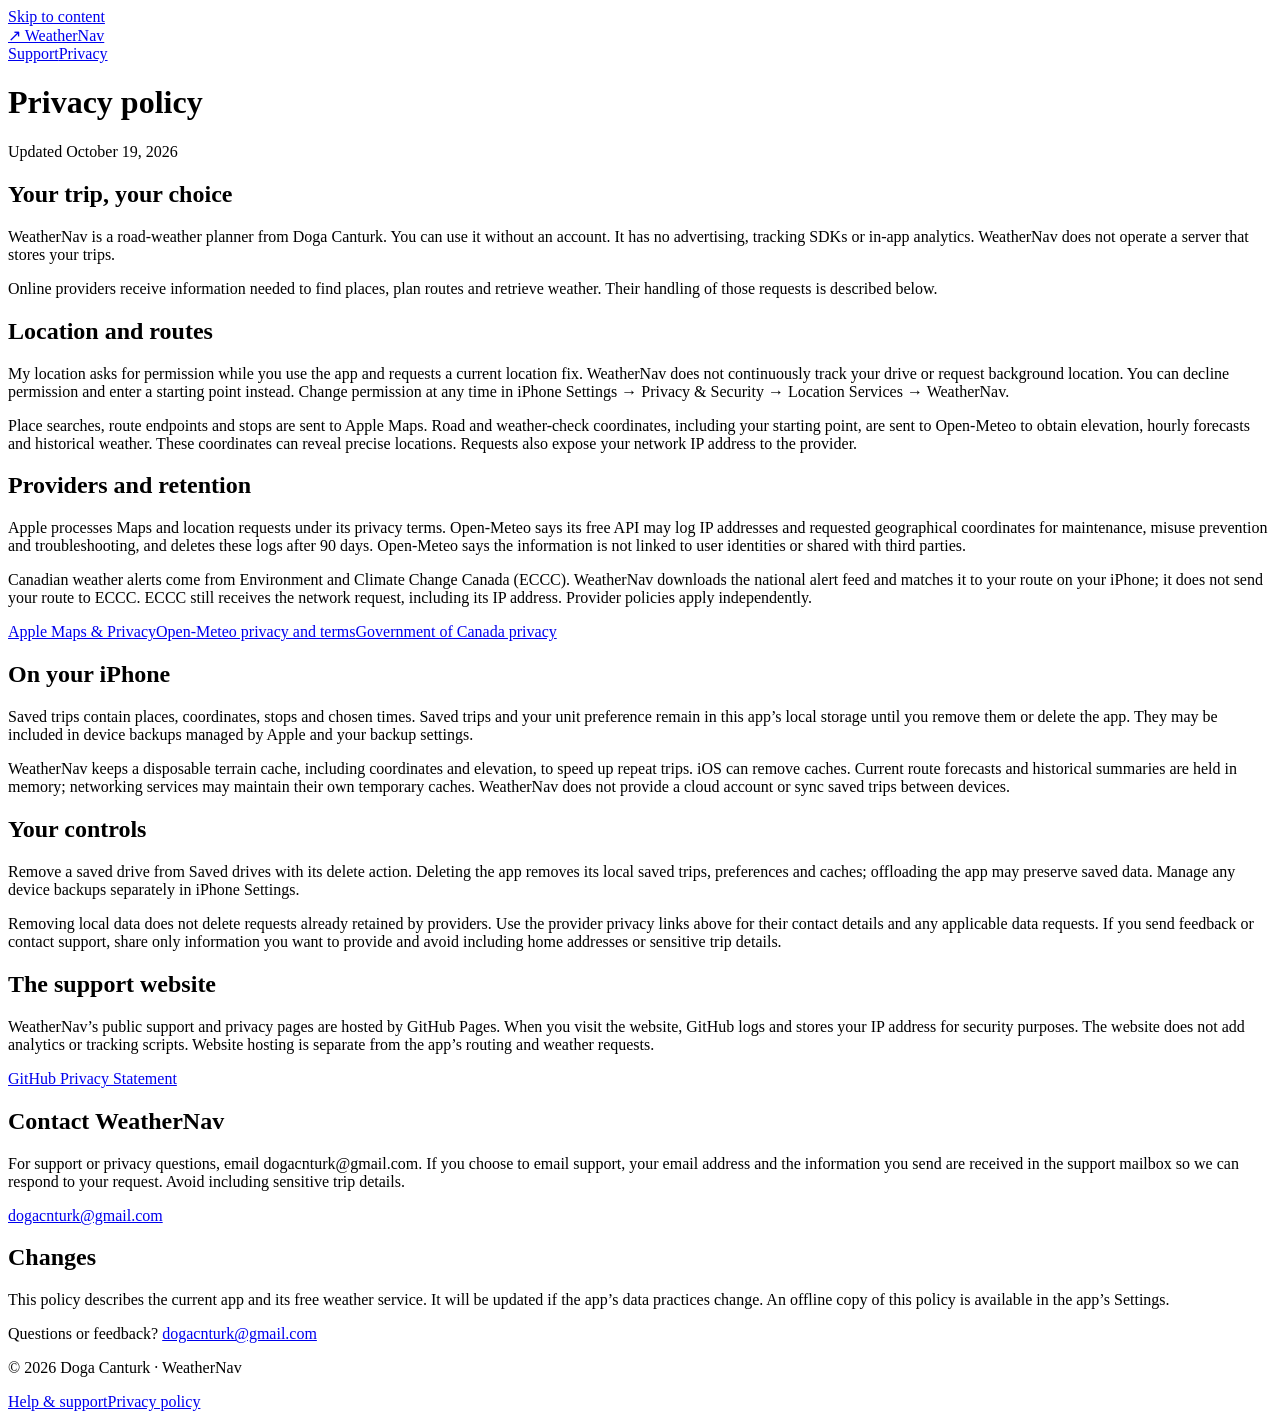
==== privacy/index.html @ 46e0f302 "Publish WeatherNav support and privacy pages" ====
<!doctype html>
<html lang="en-CA"><head><meta charset="utf-8"><meta name="viewport" content="width=device-width,initial-scale=1"><meta name="description" content="WeatherNav privacy policy."><meta name="robots" content="index, follow"><title>Privacy policy · WeatherNav</title><link rel="canonical" href="https://dgcntrk.github.io/weathernav/privacy/"><link rel="stylesheet" href="/weathernav/style.css"></head><body><a class="skip" href="#main">Skip to content</a><header><a class="brand" href="/weathernav/"><span class="mark" aria-hidden="true">↗</span> WeatherNav</a><nav aria-label="Main"><a href="/weathernav/support/">Support</a><a href="/weathernav/privacy/">Privacy</a></nav></header><main id="main"><h1>Privacy policy</h1><p class="meta">Updated October 19, 2026</p><section><h2>Your trip, your choice</h2><p>WeatherNav is a road-weather planner from Doga Canturk. You can use it without an account. It has no advertising, tracking SDKs or in-app analytics. WeatherNav does not operate a server that stores your trips.</p><p>Online providers receive information needed to find places, plan routes and retrieve weather. Their handling of those requests is described below.</p></section><section><h2>Location and routes</h2><p>My location asks for permission while you use the app and requests a current location fix. WeatherNav does not continuously track your drive or request background location. You can decline permission and enter a starting point instead. Change permission at any time in iPhone Settings → Privacy &amp; Security → Location Services → WeatherNav.</p><p>Place searches, route endpoints and stops are sent to Apple Maps. Road and weather-check coordinates, including your starting point, are sent to Open-Meteo to obtain elevation, hourly forecasts and historical weather. These coordinates can reveal precise locations. Requests also expose your network IP address to the provider.</p></section><section><h2>Providers and retention</h2><p>Apple processes Maps and location requests under its privacy terms. Open-Meteo says its free API may log IP addresses and requested geographical coordinates for maintenance, misuse prevention and troubleshooting, and deletes these logs after 90 days. Open-Meteo says the information is not linked to user identities or shared with third parties.</p><p>Canadian weather alerts come from Environment and Climate Change Canada (ECCC). WeatherNav downloads the national alert feed and matches it to your route on your iPhone; it does not send your route to ECCC. ECCC still receives the network request, including its IP address. Provider policies apply independently.</p><div class="links"><a href="https://www.apple.com/legal/privacy/data/en/apple-maps/">Apple Maps &amp; Privacy</a><a href="https://open-meteo.com/en/terms">Open-Meteo privacy and terms</a><a href="https://www.canada.ca/en/transparency/privacy.html">Government of Canada privacy</a></div></section><section><h2>On your iPhone</h2><p>Saved trips contain places, coordinates, stops and chosen times. Saved trips and your unit preference remain in this app’s local storage until you remove them or delete the app. They may be included in device backups managed by Apple and your backup settings.</p><p>WeatherNav keeps a disposable terrain cache, including coordinates and elevation, to speed up repeat trips. iOS can remove caches. Current route forecasts and historical summaries are held in memory; networking services may maintain their own temporary caches. WeatherNav does not provide a cloud account or sync saved trips between devices.</p></section><section><h2>Your controls</h2><p>Remove a saved drive from Saved drives with its delete action. Deleting the app removes its local saved trips, preferences and caches; offloading the app may preserve saved data. Manage any device backups separately in iPhone Settings.</p><p>Removing local data does not delete requests already retained by providers. Use the provider privacy links above for their contact details and any applicable data requests. If you send feedback or contact support, share only information you want to provide and avoid including home addresses or sensitive trip details.</p></section><section><h2>The support website</h2><p>WeatherNav’s public support and privacy pages are hosted by GitHub Pages. When you visit the website, GitHub logs and stores your IP address for security purposes. The website does not add analytics or tracking scripts. Website hosting is separate from the app’s routing and weather requests.</p><div class="links"><a href="https://docs.github.com/en/site-policy/privacy-policies/github-general-privacy-statement">GitHub Privacy Statement</a></div></section><section><h2>Contact WeatherNav</h2><p>For support or privacy questions, email dogacnturk@gmail.com. If you choose to email support, your email address and the information you send are received in the support mailbox so we can respond to your request. Avoid including sensitive trip details.</p><div class="links"><a href="mailto:dogacnturk@gmail.com">dogacnturk@gmail.com</a></div></section><section><h2>Changes</h2><p>This policy describes the current app and its free weather service. It will be updated if the app’s data practices change. An offline copy of this policy is available in the app’s Settings.</p></section></main><footer><p>Questions or feedback? <a href="mailto:dogacnturk@gmail.com">dogacnturk@gmail.com</a></p><p>© 2026 Doga Canturk · WeatherNav</p><nav aria-label="Footer"><a href="/weathernav/support/">Help &amp; support</a><a href="/weathernav/privacy/">Privacy policy</a></nav></footer></body></html>
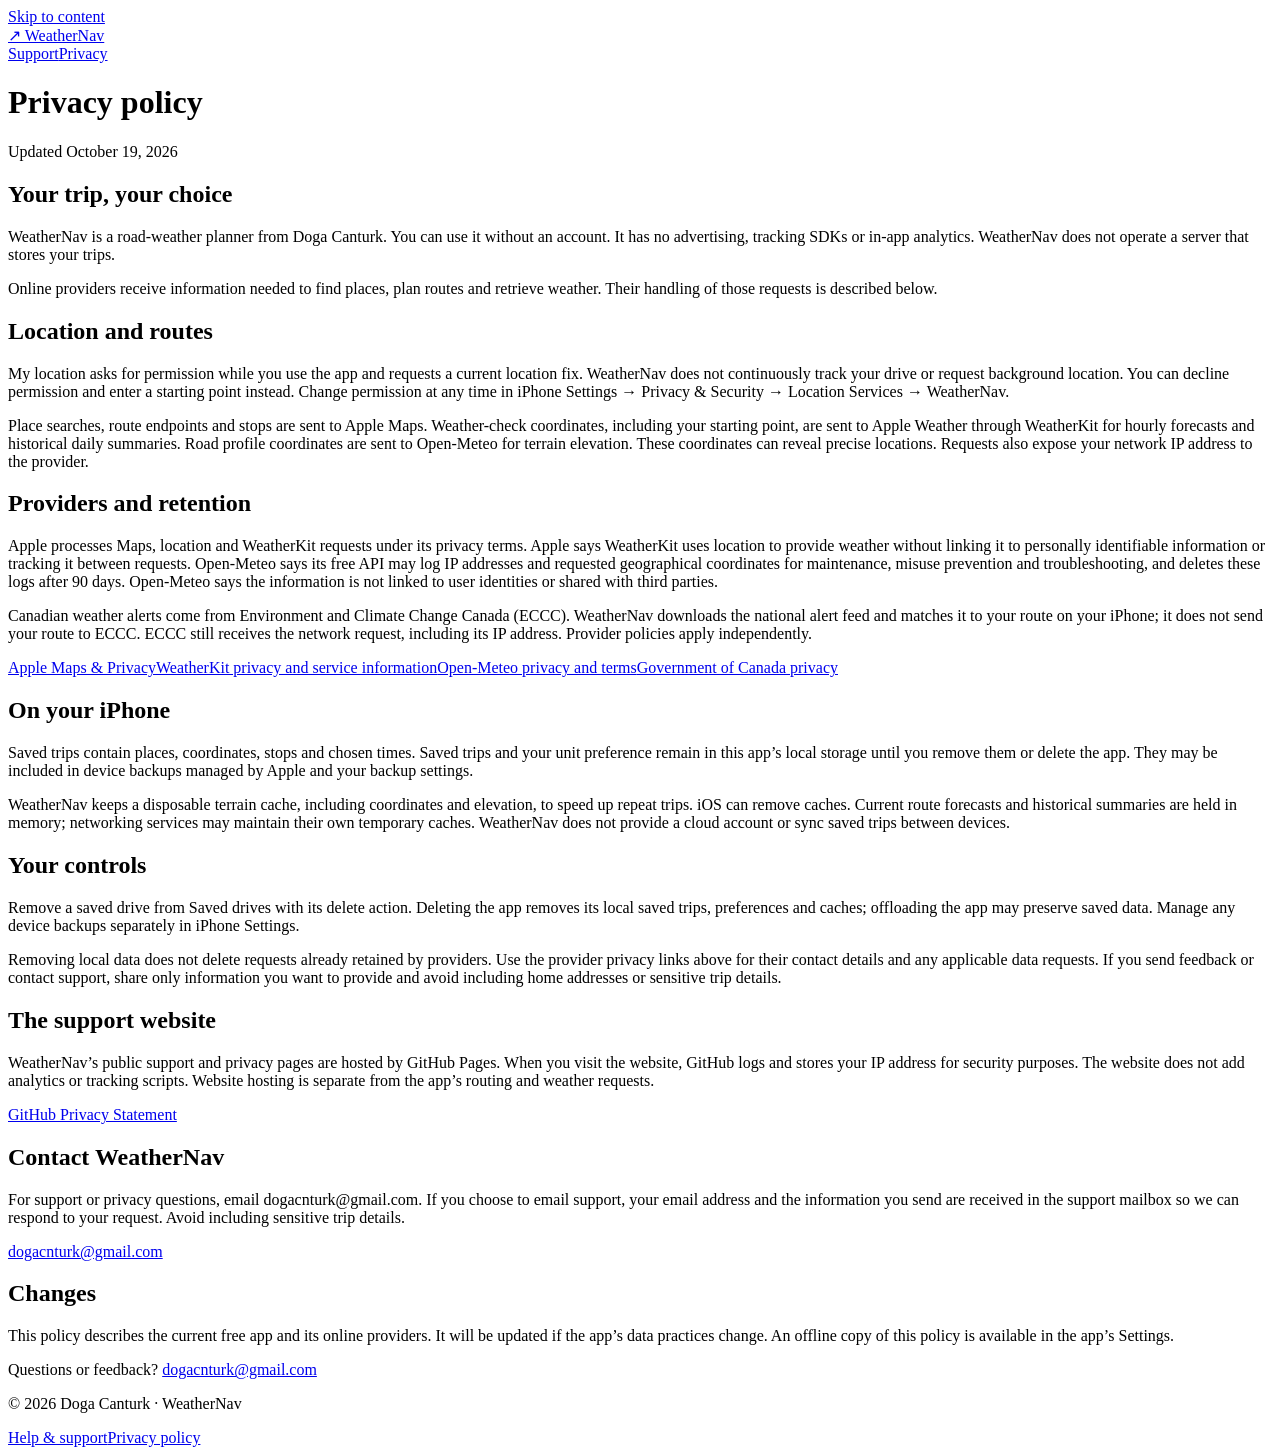
==== commit 4c6ec15f: "Update privacy and help for Apple Weather forecasts" ====
--- a/privacy/index.html
+++ b/privacy/index.html
@@ -1,2 +1,2 @@
 <!doctype html>
-<html lang="en-CA"><head><meta charset="utf-8"><meta name="viewport" content="width=device-width,initial-scale=1"><meta name="description" content="WeatherNav privacy policy."><meta name="robots" content="index, follow"><title>Privacy policy · WeatherNav</title><link rel="canonical" href="https://dgcntrk.github.io/weathernav/privacy/"><link rel="stylesheet" href="/weathernav/style.css"></head><body><a class="skip" href="#main">Skip to content</a><header><a class="brand" href="/weathernav/"><span class="mark" aria-hidden="true">↗</span> WeatherNav</a><nav aria-label="Main"><a href="/weathernav/support/">Support</a><a href="/weathernav/privacy/">Privacy</a></nav></header><main id="main"><h1>Privacy policy</h1><p class="meta">Updated October 19, 2026</p><section><h2>Your trip, your choice</h2><p>WeatherNav is a road-weather planner from Doga Canturk. You can use it without an account. It has no advertising, tracking SDKs or in-app analytics. WeatherNav does not operate a server that stores your trips.</p><p>Online providers receive information needed to find places, plan routes and retrieve weather. Their handling of those requests is described below.</p></section><section><h2>Location and routes</h2><p>My location asks for permission while you use the app and requests a current location fix. WeatherNav does not continuously track your drive or request background location. You can decline permission and enter a starting point instead. Change permission at any time in iPhone Settings → Privacy &amp; Security → Location Services → WeatherNav.</p><p>Place searches, route endpoints and stops are sent to Apple Maps. Road and weather-check coordinates, including your starting point, are sent to Open-Meteo to obtain elevation, hourly forecasts and historical weather. These coordinates can reveal precise locations. Requests also expose your network IP address to the provider.</p></section><section><h2>Providers and retention</h2><p>Apple processes Maps and location requests under its privacy terms. Open-Meteo says its free API may log IP addresses and requested geographical coordinates for maintenance, misuse prevention and troubleshooting, and deletes these logs after 90 days. Open-Meteo says the information is not linked to user identities or shared with third parties.</p><p>Canadian weather alerts come from Environment and Climate Change Canada (ECCC). WeatherNav downloads the national alert feed and matches it to your route on your iPhone; it does not send your route to ECCC. ECCC still receives the network request, including its IP address. Provider policies apply independently.</p><div class="links"><a href="https://www.apple.com/legal/privacy/data/en/apple-maps/">Apple Maps &amp; Privacy</a><a href="https://open-meteo.com/en/terms">Open-Meteo privacy and terms</a><a href="https://www.canada.ca/en/transparency/privacy.html">Government of Canada privacy</a></div></section><section><h2>On your iPhone</h2><p>Saved trips contain places, coordinates, stops and chosen times. Saved trips and your unit preference remain in this app’s local storage until you remove them or delete the app. They may be included in device backups managed by Apple and your backup settings.</p><p>WeatherNav keeps a disposable terrain cache, including coordinates and elevation, to speed up repeat trips. iOS can remove caches. Current route forecasts and historical summaries are held in memory; networking services may maintain their own temporary caches. WeatherNav does not provide a cloud account or sync saved trips between devices.</p></section><section><h2>Your controls</h2><p>Remove a saved drive from Saved drives with its delete action. Deleting the app removes its local saved trips, preferences and caches; offloading the app may preserve saved data. Manage any device backups separately in iPhone Settings.</p><p>Removing local data does not delete requests already retained by providers. Use the provider privacy links above for their contact details and any applicable data requests. If you send feedback or contact support, share only information you want to provide and avoid including home addresses or sensitive trip details.</p></section><section><h2>The support website</h2><p>WeatherNav’s public support and privacy pages are hosted by GitHub Pages. When you visit the website, GitHub logs and stores your IP address for security purposes. The website does not add analytics or tracking scripts. Website hosting is separate from the app’s routing and weather requests.</p><div class="links"><a href="https://docs.github.com/en/site-policy/privacy-policies/github-general-privacy-statement">GitHub Privacy Statement</a></div></section><section><h2>Contact WeatherNav</h2><p>For support or privacy questions, email dogacnturk@gmail.com. If you choose to email support, your email address and the information you send are received in the support mailbox so we can respond to your request. Avoid including sensitive trip details.</p><div class="links"><a href="mailto:dogacnturk@gmail.com">dogacnturk@gmail.com</a></div></section><section><h2>Changes</h2><p>This policy describes the current app and its free weather service. It will be updated if the app’s data practices change. An offline copy of this policy is available in the app’s Settings.</p></section></main><footer><p>Questions or feedback? <a href="mailto:dogacnturk@gmail.com">dogacnturk@gmail.com</a></p><p>© 2026 Doga Canturk · WeatherNav</p><nav aria-label="Footer"><a href="/weathernav/support/">Help &amp; support</a><a href="/weathernav/privacy/">Privacy policy</a></nav></footer></body></html>
+<html lang="en-CA"><head><meta charset="utf-8"><meta name="viewport" content="width=device-width,initial-scale=1"><meta name="description" content="WeatherNav privacy policy."><meta name="robots" content="index, follow"><title>Privacy policy · WeatherNav</title><link rel="canonical" href="https://dgcntrk.github.io/weathernav/privacy/"><link rel="stylesheet" href="/weathernav/style.css"></head><body><a class="skip" href="#main">Skip to content</a><header><a class="brand" href="/weathernav/"><span class="mark" aria-hidden="true">↗</span> WeatherNav</a><nav aria-label="Main"><a href="/weathernav/support/">Support</a><a href="/weathernav/privacy/">Privacy</a></nav></header><main id="main"><h1>Privacy policy</h1><p class="meta">Updated October 19, 2026</p><section><h2>Your trip, your choice</h2><p>WeatherNav is a road-weather planner from Doga Canturk. You can use it without an account. It has no advertising, tracking SDKs or in-app analytics. WeatherNav does not operate a server that stores your trips.</p><p>Online providers receive information needed to find places, plan routes and retrieve weather. Their handling of those requests is described below.</p></section><section><h2>Location and routes</h2><p>My location asks for permission while you use the app and requests a current location fix. WeatherNav does not continuously track your drive or request background location. You can decline permission and enter a starting point instead. Change permission at any time in iPhone Settings → Privacy &amp; Security → Location Services → WeatherNav.</p><p>Place searches, route endpoints and stops are sent to Apple Maps. Weather-check coordinates, including your starting point, are sent to Apple Weather through WeatherKit for hourly forecasts and historical daily summaries. Road profile coordinates are sent to Open-Meteo for terrain elevation. These coordinates can reveal precise locations. Requests also expose your network IP address to the provider.</p></section><section><h2>Providers and retention</h2><p>Apple processes Maps, location and WeatherKit requests under its privacy terms. Apple says WeatherKit uses location to provide weather without linking it to personally identifiable information or tracking it between requests. Open-Meteo says its free API may log IP addresses and requested geographical coordinates for maintenance, misuse prevention and troubleshooting, and deletes these logs after 90 days. Open-Meteo says the information is not linked to user identities or shared with third parties.</p><p>Canadian weather alerts come from Environment and Climate Change Canada (ECCC). WeatherNav downloads the national alert feed and matches it to your route on your iPhone; it does not send your route to ECCC. ECCC still receives the network request, including its IP address. Provider policies apply independently.</p><div class="links"><a href="https://www.apple.com/legal/privacy/data/en/apple-maps/">Apple Maps &amp; Privacy</a><a href="https://developer.apple.com/weatherkit/">WeatherKit privacy and service information</a><a href="https://open-meteo.com/en/terms">Open-Meteo privacy and terms</a><a href="https://www.canada.ca/en/transparency/privacy.html">Government of Canada privacy</a></div></section><section><h2>On your iPhone</h2><p>Saved trips contain places, coordinates, stops and chosen times. Saved trips and your unit preference remain in this app’s local storage until you remove them or delete the app. They may be included in device backups managed by Apple and your backup settings.</p><p>WeatherNav keeps a disposable terrain cache, including coordinates and elevation, to speed up repeat trips. iOS can remove caches. Current route forecasts and historical summaries are held in memory; networking services may maintain their own temporary caches. WeatherNav does not provide a cloud account or sync saved trips between devices.</p></section><section><h2>Your controls</h2><p>Remove a saved drive from Saved drives with its delete action. Deleting the app removes its local saved trips, preferences and caches; offloading the app may preserve saved data. Manage any device backups separately in iPhone Settings.</p><p>Removing local data does not delete requests already retained by providers. Use the provider privacy links above for their contact details and any applicable data requests. If you send feedback or contact support, share only information you want to provide and avoid including home addresses or sensitive trip details.</p></section><section><h2>The support website</h2><p>WeatherNav’s public support and privacy pages are hosted by GitHub Pages. When you visit the website, GitHub logs and stores your IP address for security purposes. The website does not add analytics or tracking scripts. Website hosting is separate from the app’s routing and weather requests.</p><div class="links"><a href="https://docs.github.com/en/site-policy/privacy-policies/github-general-privacy-statement">GitHub Privacy Statement</a></div></section><section><h2>Contact WeatherNav</h2><p>For support or privacy questions, email dogacnturk@gmail.com. If you choose to email support, your email address and the information you send are received in the support mailbox so we can respond to your request. Avoid including sensitive trip details.</p><div class="links"><a href="mailto:dogacnturk@gmail.com">dogacnturk@gmail.com</a></div></section><section><h2>Changes</h2><p>This policy describes the current free app and its online providers. It will be updated if the app’s data practices change. An offline copy of this policy is available in the app’s Settings.</p></section></main><footer><p>Questions or feedback? <a href="mailto:dogacnturk@gmail.com">dogacnturk@gmail.com</a></p><p>© 2026 Doga Canturk · WeatherNav</p><nav aria-label="Footer"><a href="/weathernav/support/">Help &amp; support</a><a href="/weathernav/privacy/">Privacy policy</a></nav></footer></body></html>
